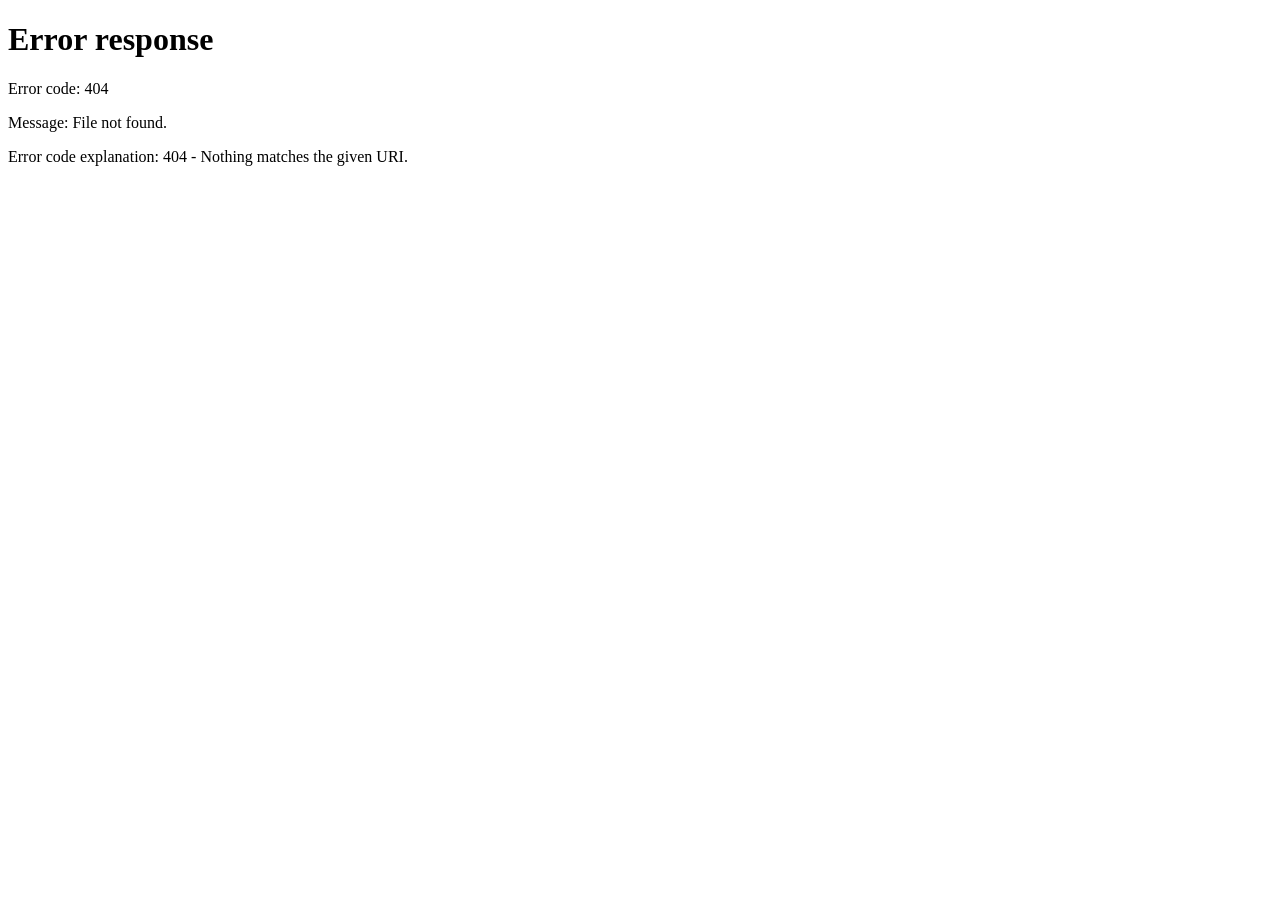
==== index.html @ e37f3ac4 "Added Heart vs Melt game files" ====
<!DOCTYPE html>
<html lang="en">
<head>
    <meta charset="UTF-8">
    <meta name="viewport" content="width=device-width, initial-scale=1.0">
    <title>❤️ Heart vs Melt 🫠</title>

    <link rel="stylesheet" href="style.css">
</head>

<body oncontextmenu="return false">

    <!-- NAVBAR -->

    <nav>
        <ul>
            <li>🫠❤️ Melting Heart Battle ❤️🫠</li>
        </ul>
    </nav>

    <!-- GAME SECTION -->

    <div class="gamecontainer">

        <!-- TIC TAC TOE BOARD -->

        <div class="container">

            <div class="box bl-0 bt-0"><span class="boxtext"></span></div>
            <div class="box bt-0"><span class="boxtext"></span></div>
            <div class="box br-0 bt-0"><span class="boxtext"></span></div>

            <div class="box bl-0"><span class="boxtext"></span></div>
            <div class="box"><span class="boxtext"></span></div>
            <div class="box br-0"><span class="boxtext"></span></div>

            <div class="box bl-0 bb-0"><span class="boxtext"></span></div>
            <div class="box bb-0"><span class="boxtext"></span></div>
            <div class="box br-0 bb-0"><span class="boxtext"></span></div>

        </div>

        <!-- GAME INFO -->

        <div class="gameInfo">

            <h1>Welcome to Heart vs Melt! ❤️🫠</h1>

            <span class="info">
                Loading...
            </span>

            <br>

            <button class="reset" id="reset">
                Reset Game 🔄
            </button>

            <!-- SCORE BOARD -->

            <div class="scoreCard">

                <h2>🏆 Score Board</h2>

                <div class="scoreRow">
                    <span id="player1Score">
                        Player 1 : 0
                    </span>
                </div>

                <div class="scoreRow">
                    <span id="player2Score">
                        Player 2 : 0
                    </span>
                </div>

            </div>

            <!-- RANDOM WINNER GIF -->

            <div class="imgbox">

                <img
                    id="winnerGif"
                    src=""
                    alt="Winner GIF"
                    style="display:none;">

            </div>

        </div>

    </div>

    <!-- DRAW POPUP -->

    <div id="drawPopup" class="popup">

        <div class="popup-content">

            <h2>🤝 DRAW 🤝</h2>

            <p>
                Heart and Melt are Equal! ❤️🫠
            </p>

            <button id="closePopup">
                OK
            </button>

        </div>

    </div>

    <!-- FOOTER -->

    <footer class="footer">
        Designed & Developed by Tanya ✨ <br>

        © 2026 Tanya. All Rights Reserved.

    </footer>

    <!-- SCRIPT -->

    <script src="script.js"></script>

</body>
</html>
---- style.css ----
css
*{
    margin:0;
    padding:0;
    box-sizing:border-box;
}

body{
    background:linear-gradient(135deg,#ffd6e8,#e8d6ff);
    min-height:100vh;
    font-family:Arial,sans-serif;
}

/* NAVBAR */
nav{
    background:white;
    color:#c2185b;

    font-size:20px;
    font-weight:bold;

    display:flex;
    justify-content:center;
    align-items:center;

    padding:8px 15px;

    box-shadow:0 2px 10px rgba(0,0,0,0.08);
}

nav ul{
    list-style:none;
}

/* MAIN AREA */

.gamecontainer{
    display:flex;
    justify-content:center;
    align-items:flex-start;

    gap:50px;

    padding:40px 20px;

    flex-wrap:wrap;
}

/* BOARD */

.container{
    display:grid;

    grid-template-columns:repeat(3,100px);
    grid-template-rows:repeat(3,100px);
}

.box{
    border:2px solid #444;

    display:flex;
    justify-content:center;
    align-items:center;

    font-size:55px;

    cursor:pointer;

    transition:0.3s;
}

.box:hover{
    background:#f7e8ff;
    transform:scale(1.05);
}

.br-0{
    border-right:0;
}

.bl-0{
    border-left:0;
}

.bt-0{
    border-top:0;
}

.bb-0{
    border-bottom:0;
}

/* GAME INFO */

.gameInfo{

    background:white;

    padding:25px;

    border-radius:20px;

    min-width:350px;

    text-align:center;

    box-shadow:0 10px 25px rgba(0,0,0,0.15);
}

.gameInfo h1{

    color:#c2185b;

    margin-bottom:20px;

    font-size:34px;
}

.info{

    display:block;

    margin-top:10px;

    font-size:24px;

    font-weight:bold;

    color:#333;
}

/* RESET BUTTON */

.reset{

    margin-top:20px;

    padding:12px 22px;

    border:none;

    border-radius:12px;

    background:#b388ff;

    color:white;

    font-size:17px;

    cursor:pointer;

    transition:0.3s;
}

.reset:hover{

    background:#9c64ff;

    transform:scale(1.05);
}

/* SCOREBOARD */

.scoreCard{

    margin-top:25px;

    background:linear-gradient(
        135deg,
        #ffe4f3,
        #efe0ff
    );

    padding:18px;

    border-radius:18px;

    box-shadow:0 5px 15px rgba(0,0,0,0.15);

    animation:floatCard 3s infinite ease-in-out;
}

.scoreCard h2{

    color:#c2185b;

    margin-bottom:12px;
}

.scoreRow{

    margin:10px 0;

    font-size:20px;

    font-weight:bold;

    color:#444;
}

@keyframes floatCard{

    0%{
        transform:translateY(0);
    }

    50%{
        transform:translateY(-5px);
    }

    100%{
        transform:translateY(0);
    }
}

/* WINNER ANIMATION */

@keyframes winnerPop{

    0%{
        transform:scale(1);
    }

    50%{
        transform:scale(1.4);
    }

    100%{
        transform:scale(1.2);
    }
}

.winnerBox{

    background:#ffd6e8 !important;

    animation:winnerPop 0.5s infinite alternate;

    box-shadow:
    0 0 15px hotpink,
    0 0 25px hotpink,
    0 0 35px pink;
}

.winnerEmoji{

    font-size:85px !important;

    transition:0.3s;
}

/* GIF */

.imgbox{

    margin-top:20px;

    display:flex;
    justify-content:center;
    align-items:center;
}

.imgbox img{

    width:0;

    max-width:220px;

    border-radius:15px;

    transition:all 0.5s ease-in-out;

    box-shadow:0 8px 20px rgba(0,0,0,0.2);
}

/* DRAW POPUP */

.popup{

    display:none;

    position:fixed;

    top:0;
    left:0;

    width:100%;
    height:100%;

    background:rgba(0,0,0,0.5);

    justify-content:center;
    align-items:center;

    z-index:1000;
}

.popup-content{

    background:white;

    padding:35px;

    border-radius:20px;

    text-align:center;

    min-width:320px;

    box-shadow:0 10px 30px rgba(0,0,0,0.25);

    animation:popupAnim 0.4s ease;
}

.popup-content h2{

    color:#c2185b;

    font-size:34px;

    margin-bottom:15px;
}

.popup-content p{

    font-size:20px;

    color:#444;
}

.popup-content button{

    margin-top:20px;

    padding:12px 25px;

    border:none;

    border-radius:12px;

    background:#b388ff;

    color:white;

    cursor:pointer;

    transition:0.3s;
}

.popup-content button:hover{

    background:#9c64ff;

    transform:scale(1.05);
}

@keyframes popupAnim{

    from{
        opacity:0;
        transform:scale(0.5);
    }

    to{
        opacity:1;
        transform:scale(1);
    }
}

/* MOBILE */

@media(max-width:768px){

    nav{
        font-size:18px;
        padding:12px;
    }

    .gamecontainer{
        flex-direction:column;
        align-items:center;
    }

    .container{
        grid-template-columns:repeat(3,80px);
        grid-template-rows:repeat(3,80px);
    }

    .box{
        font-size:40px;
    }

    .winnerEmoji{
        font-size:55px !important;
    }

    .gameInfo{
        width:90%;
        min-width:auto;
    }

    .gameInfo h1{
        font-size:26px;
    }

    .info{
        font-size:18px;
    }

    .scoreRow{
        font-size:16px;
    }

    .imgbox img{
        max-width:170px;
    }

    .popup-content{
        width:90%;
        min-width:auto;
    }
}

.footer{

    width:100%;

    margin-top:100px;

    padding:25px;

    text-align:center;

    background:linear-gradient(
        135deg,
        #fff0f8,
        #f7e9ff
    );

    color:#c2185b;

    font-size:18px;

    font-weight:bold;

    line-height:1.8;

    border-top:3px solid #ffc2e2;
}
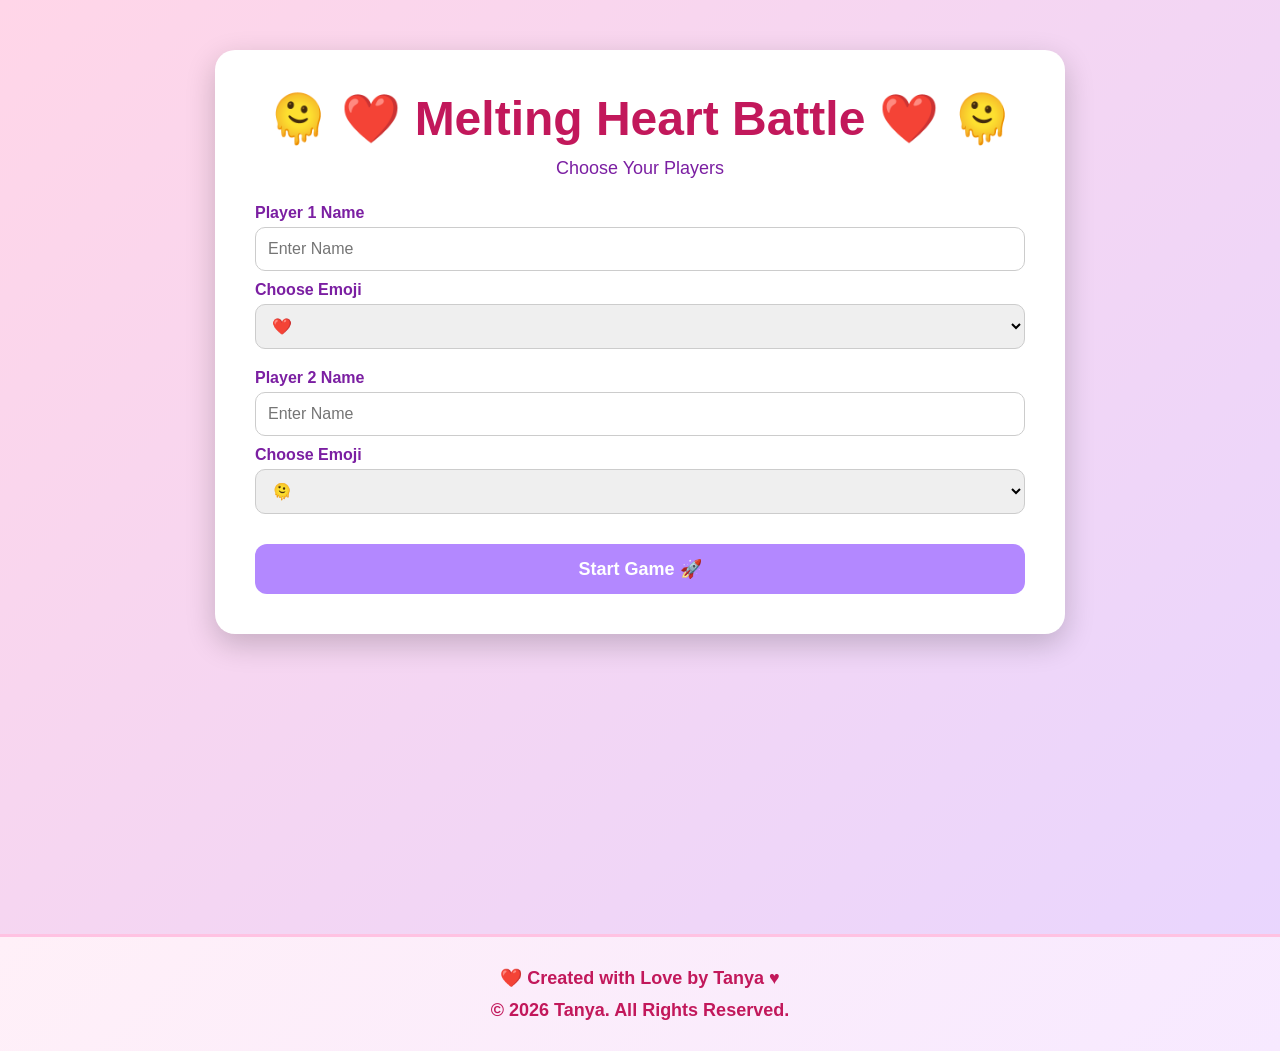
==== commit 47f49ede: "Rename start.html to index.html" ====
--- a/index.html
+++ b/index.html
@@ -3,128 +3,76 @@
 <head>
     <meta charset="UTF-8">
     <meta name="viewport" content="width=device-width, initial-scale=1.0">
-    <title>❤️ Heart vs Melt 🫠</title>
+    <title>Heart vs Melt</title>
+    <link rel="stylesheet" href="start.css">
+</head>
+<body>
 
-    <link rel="stylesheet" href="style.css">
-</head>
+    <div class="card">
 
-<body oncontextmenu="return false">
+        <h1 class="title">
+            🫠 ❤️ <span>Melting Heart Battle</span> ❤️ 🫠
+        </h1>
 
-    <!-- NAVBAR -->
+        <p class="subtitle">
+            Choose Your Players
+        </p>
 
-    <nav>
-        <ul>
-            <li>🫠❤️ Melting Heart Battle ❤️🫠</li>
-        </ul>
-    </nav>
+        <div class="player-box">
 
-    <!-- GAME SECTION -->
+            <label>Player 1 Name</label>
+            <input
+                type="text"
+                id="player1"
+                placeholder="Enter Name">
 
-    <div class="gamecontainer">
+            <label>Choose Emoji</label>
 
-        <!-- TIC TAC TOE BOARD -->
-
-        <div class="container">
-
-            <div class="box bl-0 bt-0"><span class="boxtext"></span></div>
-            <div class="box bt-0"><span class="boxtext"></span></div>
-            <div class="box br-0 bt-0"><span class="boxtext"></span></div>
-
-            <div class="box bl-0"><span class="boxtext"></span></div>
-            <div class="box"><span class="boxtext"></span></div>
-            <div class="box br-0"><span class="boxtext"></span></div>
-
-            <div class="box bl-0 bb-0"><span class="boxtext"></span></div>
-            <div class="box bb-0"><span class="boxtext"></span></div>
-            <div class="box br-0 bb-0"><span class="boxtext"></span></div>
+            <select id="emoji1">
+                <option>❤️</option>
+                <option>💖</option>
+                <option>💘</option>
+                <option>💕</option>
+                <option>💝</option>
+            </select>
 
         </div>
 
-        <!-- GAME INFO -->
+        <div class="player-box">
 
-        <div class="gameInfo">
+            <label>Player 2 Name</label>
 
-            <h1>Welcome to Heart vs Melt! ❤️🫠</h1>
+            <input
+                type="text"
+                id="player2"
+                placeholder="Enter Name">
 
-            <span class="info">
-                Loading...
-            </span>
+            <label>Choose Emoji</label>
 
-            <br>
-
-            <button class="reset" id="reset">
-                Reset Game 🔄
-            </button>
-
-            <!-- SCORE BOARD -->
-
-            <div class="scoreCard">
-
-                <h2>🏆 Score Board</h2>
-
-                <div class="scoreRow">
-                    <span id="player1Score">
-                        Player 1 : 0
-                    </span>
-                </div>
-
-                <div class="scoreRow">
-                    <span id="player2Score">
-                        Player 2 : 0
-                    </span>
-                </div>
-
-            </div>
-
-            <!-- RANDOM WINNER GIF -->
-
-            <div class="imgbox">
-
-                <img
-                    id="winnerGif"
-                    src=""
-                    alt="Winner GIF"
-                    style="display:none;">
-
-            </div>
+            <select id="emoji2">
+                <option>🫠</option>
+                <option>💌</option>
+                <option>🥰</option>
+                <option>😍</option>
+                <option>😘</option>
+            </select>
 
         </div>
 
-    </div>
-
-    <!-- DRAW POPUP -->
-
-    <div id="drawPopup" class="popup">
-
-        <div class="popup-content">
-
-            <h2>🤝 DRAW 🤝</h2>
-
-            <p>
-                Heart and Melt are Equal! ❤️🫠
-            </p>
-
-            <button id="closePopup">
-                OK
-            </button>
-
-        </div>
+        <button id="startBtn">
+            Start Game 🚀
+        </button>
 
     </div>
 
-    <!-- FOOTER -->
+    <!-- Footer -->
 
     <footer class="footer">
-        Designed & Developed by Tanya ✨ <br>
-
+        ❤️ Created with Love by Tanya ♥ <br>
         © 2026 Tanya. All Rights Reserved.
-
     </footer>
 
-    <!-- SCRIPT -->
-
-    <script src="script.js"></script>
+    <script src="start.js"></script>
 
 </body>
 </html>
-
--- a/start.css
+++ b/start.css
@@ -0,0 +1,243 @@
+*{
+    margin:0;
+    padding:0;
+    box-sizing:border-box;
+}
+
+body{
+
+    min-height:100vh;
+
+    background:linear-gradient(
+        135deg,
+        #ffd6e8,
+        #e8d6ff
+    );
+
+    font-family:Arial,sans-serif;
+
+    display:flex;
+    flex-direction:column;
+    align-items:center;
+}
+
+/* CARD */
+
+.card{
+
+    background:white;
+
+    width:850px;
+    max-width:92%;
+
+    margin-top:50px;
+
+    padding:40px;
+
+    border-radius:20px;
+
+    box-shadow:0 10px 30px rgba(0,0,0,0.2);
+
+    animation:popup 1s ease;
+
+    transition:0.3s;
+}
+
+.card:hover{
+    transform:translateY(-5px);
+}
+
+@keyframes popup{
+
+    0%{
+        opacity:0;
+        transform:scale(0.5);
+    }
+
+    100%{
+        opacity:1;
+        transform:scale(1);
+    }
+}
+
+/* TITLE */
+
+.title{
+
+    text-align:center;
+
+    color:#c2185b;
+
+    font-size:clamp(1.5rem,5vw,3rem);
+
+    font-weight:bold;
+
+    line-height:1.2;
+
+    margin-bottom:10px;
+
+    animation:glow 2s infinite alternate;
+}
+
+@keyframes glow{
+
+    from{
+        text-shadow:0 0 5px pink;
+    }
+
+    to{
+        text-shadow:0 0 20px hotpink;
+    }
+}
+
+.subtitle{
+
+    text-align:center;
+
+    margin-bottom:25px;
+
+    color:#7b1fa2;
+
+    font-size:18px;
+}
+
+/* PLAYER SECTION */
+
+.player-box{
+    margin-bottom:20px;
+}
+
+label{
+
+    display:block;
+
+    margin-top:10px;
+    margin-bottom:5px;
+
+    font-weight:bold;
+
+    color:#7b1fa2;
+}
+
+input,
+select{
+
+    width:100%;
+
+    padding:12px;
+
+    border-radius:10px;
+
+    border:1px solid #ccc;
+
+    font-size:16px;
+}
+
+input:focus,
+select:focus{
+
+    outline:none;
+
+    border:2px solid #b388ff;
+
+    box-shadow:0 0 10px rgba(179,136,255,0.5);
+}
+
+/* BUTTON */
+
+#startBtn{
+
+    width:100%;
+
+    padding:14px;
+
+    margin-top:10px;
+
+    border:none;
+
+    border-radius:12px;
+
+    background:#b388ff;
+
+    color:white;
+
+    font-size:18px;
+
+    font-weight:bold;
+
+    cursor:pointer;
+
+    transition:0.3s;
+}
+
+#startBtn:hover{
+
+    transform:scale(1.05);
+
+    background:#9c64ff;
+}
+
+#startBtn:active{
+
+    transform:scale(0.98);
+}
+
+/* FOOTER */
+
+.footer{
+
+    width:100%;
+
+    margin-top:300px;
+
+    padding:25px;
+
+    text-align:center;
+
+    background:linear-gradient(
+        135deg,
+        #fff0f8,
+        #f7e9ff
+    );
+
+    color:#c2185b;
+
+    font-size:18px;
+
+    font-weight:bold;
+
+    line-height:1.8;
+
+    border-top:3px solid #ffc2e2;
+}
+
+/* MOBILE */
+
+@media(max-width:600px){
+
+    .card{
+
+        width:95%;
+
+        padding:20px;
+    }
+
+    .title{
+
+        font-size:1.8rem;
+    }
+
+    .subtitle{
+
+        font-size:1rem;
+    }
+
+    .footer{
+
+        font-size:15px;
+
+        padding:18px;
+
+        margin-top:200px;
+    }
+}
